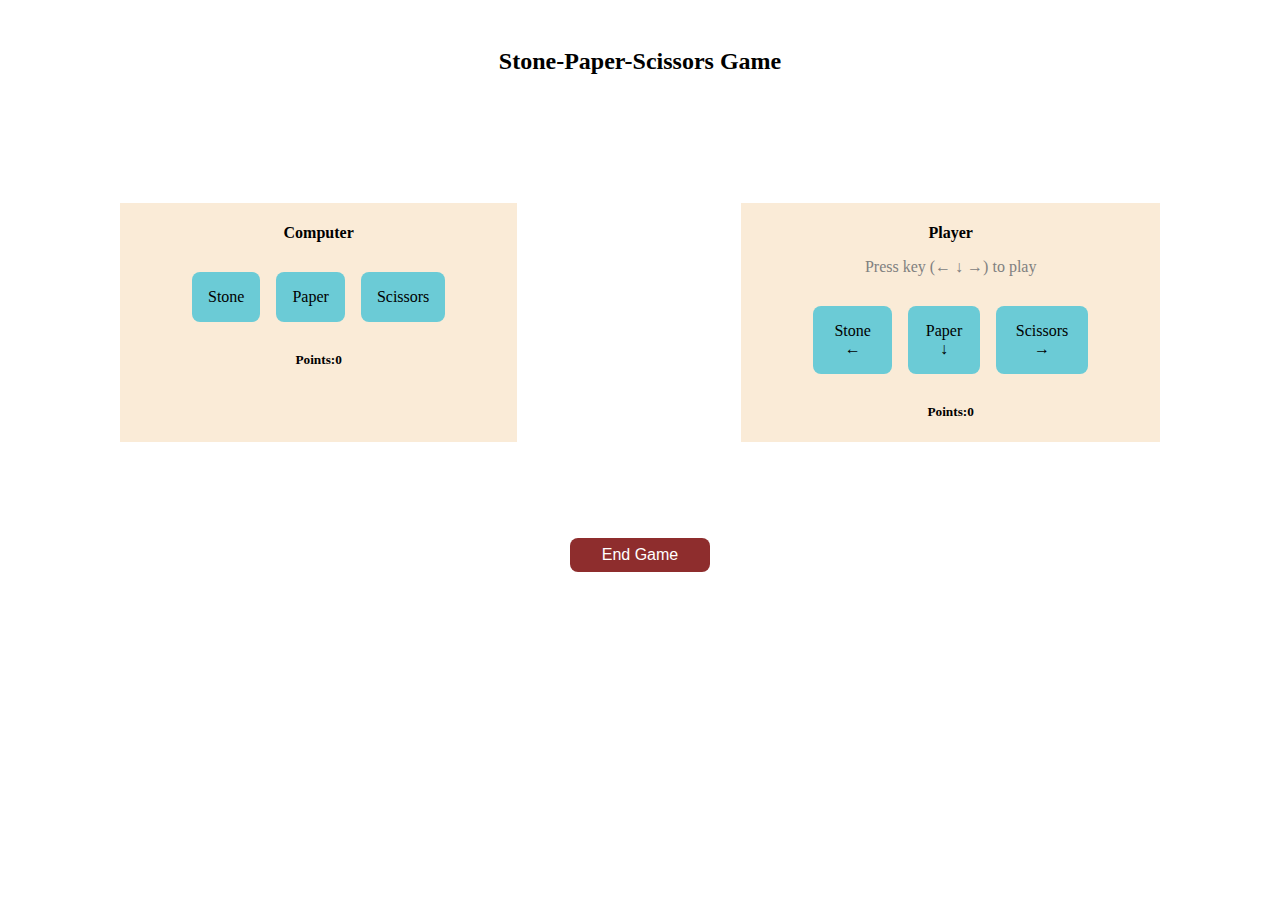
==== Stone-Paper_Scissors/index.html @ 651f58be "Change made in sps" ====
<!DOCTYPE html>
<html lang="en">
<head>
    <meta charset="UTF-8">
    <meta name="viewport" content="width=device-width, initial-scale=1.0">
    <title>Stone-Paper-Scissors</title>
    <link rel="styleSheet" href="style.css"/>
</head>
<body>
    <h2 class="heading">Stone-Paper-Scissors Game</h2>
    <div class="container">
    <div class="computer">
        <h4 class="comp">Computer</h4>
        <div class="box">
            <div class="C1 box1" id="C1">Stone</div>
            <div class="C2 box1" id="C2">Paper</div>
            <div class="C3 box1" id="C3">Scissors</div>
        </div>
        <h5 class="Score-c">Points:0</h5>
    </div>
    <div class="user">
        <h4 class="use">Player <p>Press key (&#8592; &#8595; &#8594;) to play </p></h4>

        <div class="box">
            <div class="P1 box1" id="P1">Stone &#8592;</div>
            <div class="P2 box1" id="P2">Paper &#8595;</div>
            <div class="P3 box1" id="P3">Scissors &#8594;</div>
        </div>
        <h5 class="Score-P">Points:0</h5>
    </div>
    </div>

    <button>End Game</button>
    <script src="app.js"></script>
    
</body>
</html>
---- Stone-Paper_Scissors/style.css ----
body{
    text-align: center;
}
.heading{
    margin-top: 3rem;
}
.container{
    display: flex;
    justify-content: center;
    margin-top: 8rem;
}
.computer{
    margin-left: 7rem;
    margin-right: 7rem;
    background-color: antiquewhite;
    padding-left: 3rem;
    padding-right: 3rem;
}
.box{
    display: flex;
    
    margin: 1rem;
}
.use p{
    font-weight: 100;
    color: gray;
}
.box1{
    background-color: rgb(107, 203, 214);
    margin:.5rem;
    padding: 1rem;
    border-radius: .5rem;
}
.user{
    margin-left: 7rem;
    margin-right: 7rem;
    background-color: antiquewhite;
    padding-left: 3rem;
    padding-right: 3rem;

}
button{
    margin-top: 6rem;
    padding-left:2rem ;
    padding-right: 2rem;
    padding-top: .5rem;
    padding-bottom: .5rem;
    background-color: rgb(142, 45, 45);
    border: none;
    border-radius: .5rem;
    font: 1em sans-serif;
    color: white;
}
button:hover{
    background-color:  antiquewhite;;
    color: #000;
}
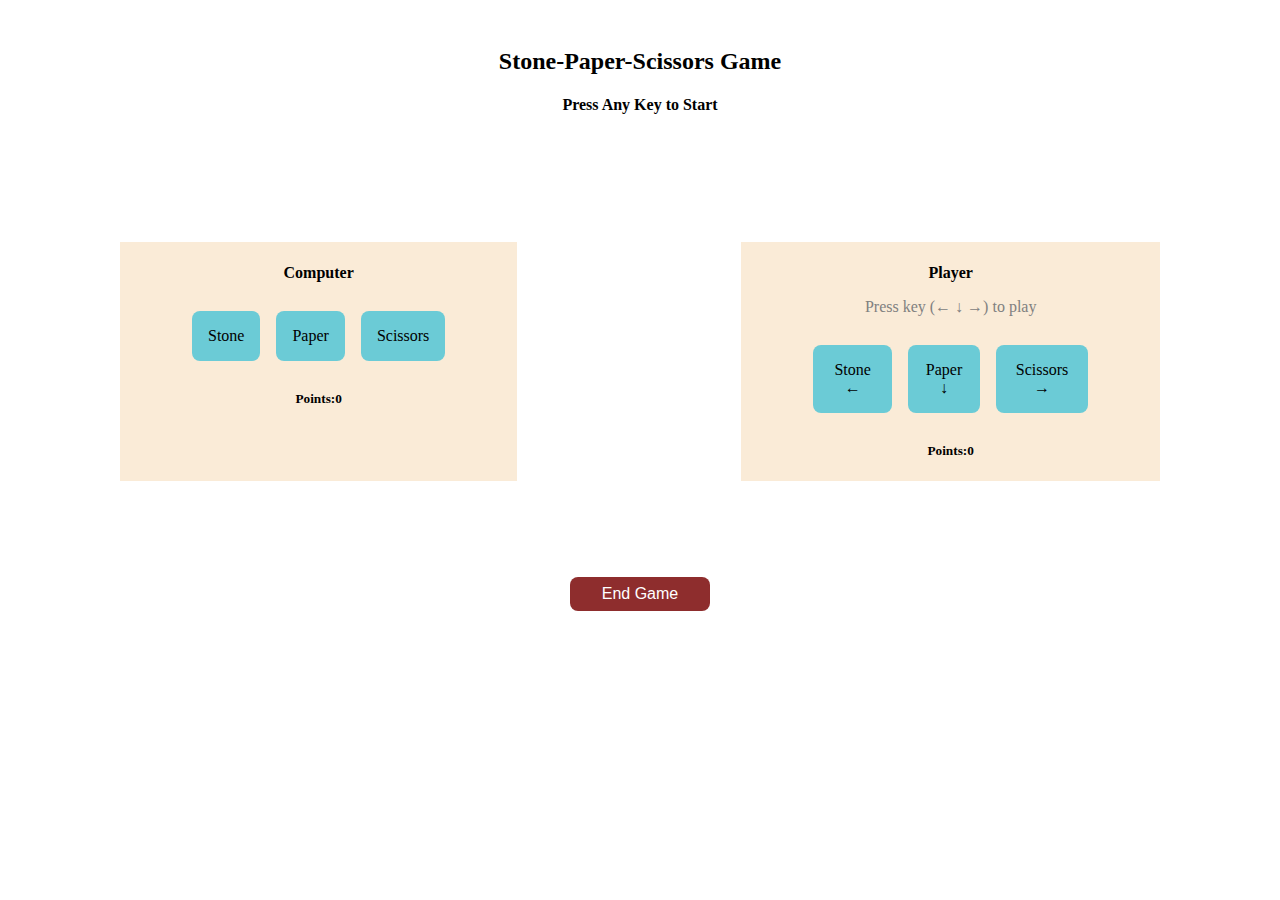
==== commit 66c2d2ec: "sps logic added" ====
--- a/Stone-Paper_Scissors/index.html
+++ b/Stone-Paper_Scissors/index.html
@@ -8,23 +8,25 @@
 </head>
 <body>
     <h2 class="heading">Stone-Paper-Scissors Game</h2>
+
+    <h4  class="counter">Press Any Key to Start</h4>
     <div class="container">
     <div class="computer">
         <h4 class="comp">Computer</h4>
         <div class="box">
-            <div class="C1 box1" id="C1">Stone</div>
-            <div class="C2 box1" id="C2">Paper</div>
-            <div class="C3 box1" id="C3">Scissors</div>
+            <div class="C1 box1 Stone" id="C1">Stone</div>
+            <div class="C2 box1 Paper" id="C2">Paper</div>
+            <div class="C3 box1 Scissors" id="C3">Scissors</div>
         </div>
-        <h5 class="Score-c">Points:0</h5>
+        <h5 class="Score-C">Points:0</h5>
     </div>
     <div class="user">
         <h4 class="use">Player <p>Press key (&#8592; &#8595; &#8594;) to play </p></h4>
 
         <div class="box">
-            <div class="P1 box1" id="P1">Stone &#8592;</div>
-            <div class="P2 box1" id="P2">Paper &#8595;</div>
-            <div class="P3 box1" id="P3">Scissors &#8594;</div>
+            <div class="P1 box1 Stone" id="P1">Stone &#8592;</div>
+            <div class="P2 box1 Paper" id="P2">Paper &#8595;</div>
+            <div class="P3 box1 Scissors" id="P3">Scissors &#8594;</div>
         </div>
         <h5 class="Score-P">Points:0</h5>
     </div>
--- a/Stone-Paper_Scissors/style.css
+++ b/Stone-Paper_Scissors/style.css
@@ -54,4 +54,10 @@
 button:hover{
     background-color:  antiquewhite;;
     color: #000;
+}
+
+.active{
+    background-color: rgb(82, 212, 56);
+    color: #000;
+    font-weight: bold;
 }